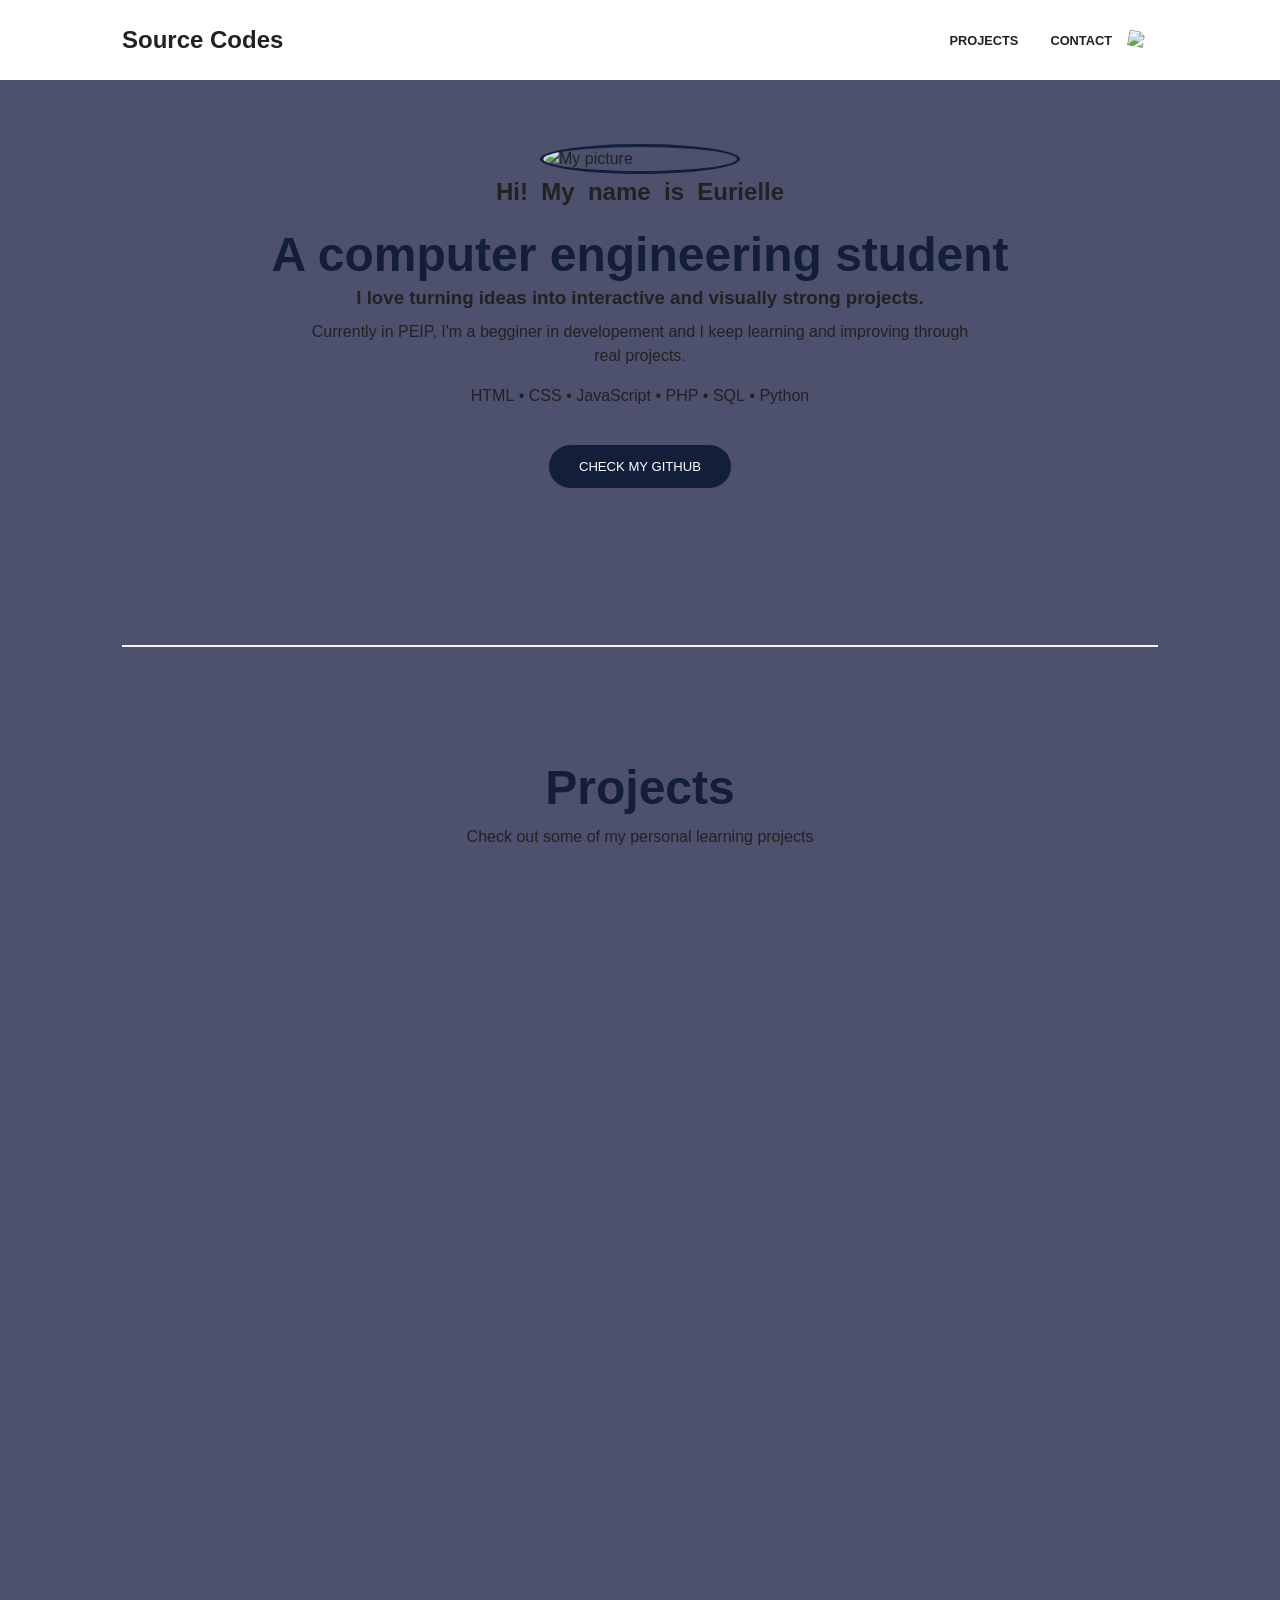
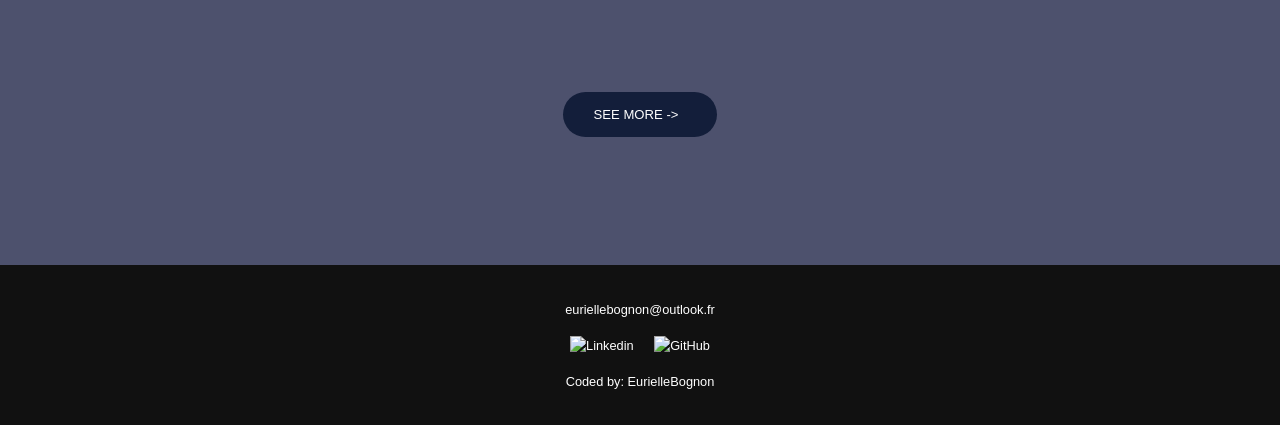
==== site.html @ 770063e3 "Add files via upload" ====
<!DOCTYPE html>
<html lang="en">
  <head>
    <meta charset="UTF-8" />
    <meta name="viewport" content="width=device-width, initial-scale=1.0" />
    <title>Eurielle - Portfolio</title>
    <meta name="title" content="Eurielle - Portfolio" />
    <meta
      name="description"
      content="My portfolio website that shows all my personal coding projects as a student"
    />

    <link rel="stylesheet" href="site.css" />
  </head>
 

  <body>
    <header id="header">
      <nav class="navbar">
        <div class="container">
          <h1 id="codes">
            <a href="https://github.com/CommunityPro/portfolio-html">Source Codes</a> </h1>
          <ul class="nav-menu">
            <li><a class="nav-link" href="#projects">PROJECTS</a></li>
            <li><a class="nav-link" href="#footer">CONTACT</a></li>
  

            <div class="theme-switch">
              
              <label class="toggle-icons" for="switch">
                <input type="checkbox" id="switch" />
                <img class="moon" src="new-moon-vector-icon.jpg" />
                <img class="sun" src="sun.webp" />
              </label>
            </div>
          </ul>
        </div>
      </nav>

      <section class="header-container">
        <img
          class="profile-image"
          src="Capture d'écran 2025-04-04 170551.png"
          alt="My picture"
        />
        <h1 class="wave-text"><span>H</span><span>i</span><span>!</span>
    <span> </span>
    <span>My</span>
    <span> </span>
    <span>name</span>
    <span> </span>
    <span>is</span>
    <span> </span>
    <span>Eurielle</span>
  </h1>

        <div class="content-text">
          <h2>A computer engineering student</h2>
          <h3>I love turning ideas into interactive and visually strong projects.</h3>

          <p>
            Currently in PEIP, I'm a begginer in developement and I keep learning and improving through real projects.
          </p>
          <p class="wave-text languages"><span>HTML</span>
      <span> </span><span>•</span><span> </span>
      <span>CSS</span>
      <span> </span><span>•</span><span> </span>
      <span>JavaScript</span>
      <span> </span><span>•</span><span> </span>
      <span>PHP</span>
      <span> </span><span>•</span><span> </span>
      <span>SQL</span>
      <span> </span><span>•</span><span> </span>
      <span>Python</span>
        </div>
        <a
          href="https://github.com/CommunityPro/portfolio-html"  
          class="btn btn-secondary"
          target="_blank"
          >Check My GitHub</a
        > </section>
    </header>

    <section id="projects" class="project-container container">
      <div class="division"></div>
      <div class="content-text">
        <h2>Projects</h2>
        <p>Check out some of my personal learning projects</p>
      </div>

      <article class="project">
        <div href="" class="card" 
        data-video="videos/project1-demo.mp4" 
        data-github="https://github.com/CommunityPro/project1">     <!--change-->
          <div class="project-info">
            <div class="project-bio">
              <h3>Project One</h3>
              <p>HTML, CSS, JS</p>
            </div>

            <div class="project-link">
              <a href="#" target="_blank"><i class="fab fa-github"></i></a> <a href="#" target="_blank"><i class="fas fa-globe"></i></a>  </div>
          </div>
        </div>

        <div href="" class="card"
        data-video="videos/project1-demo.mp4" 
        data-github="https://github.com/CommunityPro/project1">     <!--change-->
          <div class="project-info">
            <div class="project-bio">
              <h3>Project Two</h3>
              <p>API, HTML, CSS, JS</p>
            </div>

            <div class="project-link">
              <a href="#" target="_blank"><i class="fab fa-github"></i></a>  <a href="#" target="_blank"><i class="fas fa-globe"></i></a>   </div>
          </div>
        </div>

        <div href="" class="card"
        data-video="videos/project1-demo.mp4" 
        data-github="https://github.com/CommunityPro/project1">     <!--change-->
          <div class="project-info">
            <div class="project-bio">
              <h3>Project Three</h3>
              <p>Python</p>
            </div>

            <div class="project-link">
              <a href="#" target="_blank"><i class="fab fa-github"></i></a> <a href="#" target="_blank"><i class="fas fa-globe"></i></a> </div>
          </div>
        </div>

        <div href="" class="card"
        data-video="videos/project1-demo.mp4" 
        data-github="https://github.com/CommunityPro/project1">     <!--change-->
          <div class="project-info">
            <div class="project-bio">
              <h3>Project Four</h3>
              <p>Python</p>
            </div>

            <div class="project-link">
              <a href="#" target="_blank"><i class="fab fa-github"></i></a> <a href="#" target="_blank"><i class="fas fa-globe"></i></a> </div>
          </div>
        </div>

        <div href="" class="card"
        data-video="videos/project1-demo.mp4" 
        data-github="https://github.com/CommunityPro/project1">     <!--change-->
          <div class="project-info">
            <div class="project-bio">
              <h3>Project Five</h3>
              <p>HTML, CSS, JS, API</p>
            </div>

            <div class="project-link">
              <a href="#" target="_blank"><i class="fab fa-github"></i></a> <a href="#" target="_blank"><i class="fas fa-globe"></i></a> </div>
          </div>
        </div>

        <div href="" class="card"
        data-video="videos/project1-demo.mp4" 
        data-github="https://github.com/CommunityPro/project1">     <!--change-->
          <div class="project-info">
            <div class="project-bio">
              <h3>Project Six</h3>
              <p>PHP, MySQL, HTML, CSS, JS</p>
            </div>

            <div class="project-link">
              <a href="#" target="_blank"><i class="fab fa-github"></i></a> <a href="#" target="_blank"><i class="fas fa-globe"></i></a> </div>
          </div>
        </div>
        <div href="" class="card" 
        data-video="videos/project1-demo.mp4" 
        data-github="https://github.com/CommunityPro/project1">     <!--change-->
          <div class="project-info">
            <div class="project-bio">
              <h3>Project Seven</h3>
              <p>PHP, MySQL, HTML, CSS, JS</p>
            </div>

            <div class="project-link">
              <a href="#" target="_blank"><i class="fab fa-github"></i></a> <a href="#" target="_blank"><i class="fas fa-globe"></i></a> </div>
          </div>
        </div>
        
        
        <div id="project-modal" class="modal">
  <div class="modal-content">
    <span class="close">&times;</span>
    <video id="modal-video" controls width="100%"></video>
    <a id="modal-github" href="#" target="_blank" class="btn btn-secondary" style="margin-top: 1rem;">View Source Code</a>
  </div>
</div>

      </article>

      <a href="#" class="btn btn-secondary"
        target="_blank" >See More -><i class="fas fa-arrow-right"></i
      ></a> </section>

    <footer id="footer">
      <div class="container">
        <a href="mailto:euriellebognon@outlook.fr">euriellebognon@outlook.fr</a>
        <div class="social">
          <a href="#" target="_blank"
            ><img src="linkedin.png" alt="Linkedin"/></a>
          <a href="#" target="_blank"><img src="GitHub.png" alt="GitHub" /></a>
        </div>
        <p>Coded by: <a href="" target="_blank">EurielleBognon</a></p> </div>
    </footer>
    <script src="site.js"></script>
  </body>
</html>
---- site.css ----
/* variables */
:root {
  /* Colors */
  --primary-color: #4d516d;
  --secondary-color: #ffd35c;
  --bg-primary: white;
  --text-color: #222222;
  --text-color-two: #ffffff;
  --bg-secondary: #131e3a;
  --card-background: #f4f4f4;
  --bg-secondary-two: #111111;

  --shadow: 0 10px 40px rgba(0, 0, 0, 0.2);

  /* Font Weight */
  --weight-small: 400;
  --weight-semibold: 600;
  --weight-bold: 800;

  /* Max width */
  --width-small: 600px;
  --width-medium: 1100px;
  --width-large: 1300px;
}

[data-theme="dark"] {
  --primary-color: black;
  --secondary-color: #ffd35c;
  --bg-primary: #000000;
  --text-color: #ffffff;
  --text-color-two: #222222;
  --bg-secondary: navy;
  --card-background: #111111;
  --bg-secondary-two: #f4f4f4;
  --shadow: 0 2px 10px rgba(95, 95, 95, 0.2);
}

html {
  font-size: 100%;
  scroll-behavior: smooth;
}

/* Reset default styling */
* {
  margin: 0;
  padding: 0;
  box-sizing: border-box;
}

ul {
  list-style: none;
}

a {
  text-decoration: none;
  color: var(--text-color);
}

/* Main styling */
body {
  background: var(--primary-color);
  color: var(--text-color);
  font-family: "Raleway", sans-serif;
  line-height: 1.5;
}

/* Navbar */
.navbar {
  position: fixed;
  top: 0;
  left: 0;
  right: 0;
  z-index: 20;
  background: var(--bg-primary);
}

h2 {color: var(--bg-secondary);}

.navbar .container {
  display: flex;
  align-items: center;
  justify-content: space-between;
  z-index: 20;
  height: 80px;
  width: 100%;
}

.navbar .nav-menu {
  display: flex;
  align-items: center;
  background: var(--bg-primary);
}

.navbar .nav-link {
  margin: 0 1rem;
  font-size: 0.8rem;
  font-weight: var(--weight-semibold);
}

.navbar #logo img {
  display: block;
  width: 40px;
}

.navbar .btn {
  margin-right: 1.5rem;
}

.fas.fa-arrow-right {
  margin-left: 0.5rem;
  font-size: 0.9rem;
}


/* Hero section */
#header {
  display: flex;
  flex-direction: column;
  height: 100%;
}

.profile-image {
  width: 200px;
  border-radius: 50%;
  animation: bounce 1s infinite alternate;
  border: 3px solid var(--bg-secondary) ;
}

@keyframes bounce {
  from {
    transform: translateY(0px);
  }

  to {
    transform: translateY(-10px);
  }
}

.division {
  width: 100%;
  height: 2px;
  background-color: var(--card-background);
  margin: 5.5rem 0;
}
/* Projects */
#projects {
  display: flex;
  flex-direction: column;
  margin: 2rem auto 5rem;
}

#projects .btn {
  align-self: center;
  margin: 2rem 0;
}

.project {
  display: grid;
  grid-template-columns: repeat(3, 1fr);
  grid-auto-rows: minmax(250px, auto);
  grid-gap: 0.9rem;
}

.card .project-bio p {
  font-size: 0.83rem;
}

.card .project-bio h3 {
  font-size: 0.9rem;
}

.project-info {
  display: flex;
  justify-content: space-between;
  opacity: 0;
  position: relative;
  transition: 0.5s ease-in-out;
}

.project-bio {
  display: flex;
  flex-direction: column;
  justify-content: flex-end;
  position: relative;
  top: 160px;
  left: 10px;
}

/* Footer */
#footer {
  background: #111111;
}

#footer .container {
  display: flex;
  flex-direction: column;
  align-items: center;
  justify-content: center;
  color: #ffffff;
  min-height: 160px;
  text-align: center;
}

#footer a {
  font-size: 0.8rem;
  color: #fff;
}

#footer a:hover {
  opacity: 0.6;
}

#footer .social {
  margin: 0.9rem 0;
}

#footer .social img {
  width: 50px;
  height: 50px;
}

#footer .social a {
  margin: 0 0.5rem;
}

#footer p {
  font-size: 0.8rem;
}

/* Responsiveness */

@media (max-width: 1000px) {
  .project {
    display: grid;
    grid-template-columns: repeat(2, 1fr);
  }
}

@media (max-width: 768px) {
}

@media (max-width: 670px) {
  .navbar .nav-menu {
    position: fixed;
    right: -100vw;
    top: 4.5rem;
    flex-direction: column;
    width: calc(80% - 10px);
    transition: 0.3s;
    box-shadow: var(--shadow);
    padding: 2rem;
    border-radius: 5px;
    align-items: flex-start;
  }

  .navbar .btn {
    margin: 0;
    margin-top: 1rem;
  }

  .nav-menu.active {
    right: 20px;
  }

  .nav-menu .nav-link {
    font-size: 0.9rem;
    margin: 0 0.2rem;
  }

  .nav-menu li {
    margin-bottom: 0.5rem;
    width: 100%;
  }

  .nav-menu .btn {
    width: 100%;
    text-align: center;
    margin-top: 0.5rem;
  }

  .hamburger {
    display: block;
    cursor: pointer;
    padding: 0.2rem 0.4rem;
  }

  .hamburger.active {
    border: 1px dotted gray;
  }

  .hamburger.active .bar:nth-child(2) {
    opacity: 0;
  }

  .hamburger.active .bar:nth-child(1) {
    transform: translateY(6px) rotate(45deg);
  }

  .hamburger.active .bar:nth-child(3) {
    transform: translateY(-8px) rotate(-45deg);
  }
}

@media (max-width: 600px) {
  .project {
    display: grid;
    grid-template-columns: 1fr;
  }

  .header-container .btn {
    border-radius: 5px;
    width: 80%;
  }
}





.container {
  max-width: var(--width-medium);
  margin: 0 auto;
  padding: 1rem 2rem;
}

h1::selection,
h2::selection {
  color: #111;
  background: var(--primary-color);
}

/* Buttons */
.btn {
  display: inline-block;
  padding: 0.75rem 1.9rem;
  border-radius: 30px;
  text-transform: uppercase;
  font-size: 0.82rem;
  transition: 0.3s;
  background-color: #00356b;
}

.btn-primary {
  background: var(--primary-color);
  color: #000000;
}

.btn-secondary {
  margin: 5px 0;
  background-color: var(--bg-secondary);
  color: var(--bg-primary);
}

/* add hover to resume button */
.btn-primary:hover {
  background: var(--secondary-color);
}

/* Dark mode toggle */
#switch {
  display: none;
}

.toggle-icons {
  display: flex;
  justify-content: space-between;
  align-items: center;
  cursor: pointer;
}

/* --- CORRECTED TOGGLE LOGIC --- */

/* Hide images by default to avoid showing both at once if CSS loads slowly */
.toggle-icons img {
  display: none;
}

/* Show moon in light mode (default) */
:root:not([data-theme="dark"]) .moon {
  display: inline-block;
}

/* Show sun in dark mode */
[data-theme="dark"] .sun {
  display: inline-block;
}

/* Your existing transition and rotation logic is fine to keep */
.toggle-icons > img {
  transition: 0.6s cubic-bezier(0.23, 1, 0.32, 1);
  width: 30px;
}

.moon {
  transform: rotate(10deg);
}

#switch:checked + .toggle-icons .moon {
  transform: rotate(250deg);
}

#switch:checked + .toggle-icons .sun {
  transform: rotate(100deg);
}

/* Header Container */
.header-container {
  display: flex;
  flex-direction: column;
  align-items: center;
  justify-content: center;
  margin-top: 8rem;
  padding: 1rem;
}

.header-container > div {
  margin-top: 1rem;
}

.content-text {
  text-align: center;
  margin: 1.5rem 0;
}

.content-text h2 {
  font-size: 3rem;
  line-height: 1.2;
  transition: 0.2s ease-in-out;
}

.content-text p {
  padding: 0.5rem;
  margin: 0 auto;
  max-width: 700px;
}

/* Project cards */
.card {
  padding: 1rem;
  background: var(--card-background);
  color: #ffffff;
  border-radius: 5px;
  transition: 0.4s ease-in-out;
  cursor: pointer;
}

.card a {
  color: #ffffff;
  transition: 0.25s ease-in-out;
  font-size: 1.1rem;
  margin-right: 0.3rem;
}

.card a:hover {
  color: var(--primary-color);
}

.card:hover {
  box-shadow: inset 0 100px 1000px 10px rgba(0, 0, 0, 0.8);
}

.card:hover .project-info {
  opacity: 1;
}

/* Project Images*/ 

/* project 1 */
.card:nth-child(1) {
  background: url(task.png) center center/cover;
}

/* Project 2 */
.card:nth-child(2) {
  background: url(movie.png) center center/cover;
}

/* Project 3 */
.card:nth-child(3) {
  background: url(snake.png) center center/cover;
}

/* Project 4 */
.card:nth-child(4) {
  background: url(morpion.png) center center/cover;
}

/* Project 5 */
.card:nth-child(5) {
  background: url(weather.png) center center/cover;
}

/* Project 6 */
.card:nth-child(6) {
  background: url(login.png) center center/cover;
}

/* Project 7 */
.card:nth-child(7) {
  background: url(quiz.png) center center/cover;
}

/* Media Queries */
@media (max-width: 768px) {
  .header-container {
    margin-top: 7rem;
    text-align: center;
  }

  .content-text h2 {
    font-size: 2.5rem;
  }
}

.wave-text span {
  display: inline-block;
  animation: wave 2s forwards ease-in-out;
}

/* stagger delay automatically */
.wave-text span:nth-child(1) { animation-delay: 0s; }
.wave-text span:nth-child(2) { animation-delay: 0.1s; }
.wave-text span:nth-child(3) { animation-delay: 0.2s; }
.wave-text span:nth-child(4) { animation-delay: 0.3s; }
.wave-text span:nth-child(5) { animation-delay: 0.4s; }
.wave-text span:nth-child(6) { animation-delay: 0.5s; }
.wave-text span:nth-child(7) { animation-delay: 0.6s; }
.wave-text span:nth-child(8) { animation-delay: 0.7s; }
.wave-text span:nth-child(9) { animation-delay: 0.8s; }
.wave-text span:nth-child(10) { animation-delay: 0.9s; }
/* You can keep going or stop here, it loops anyway */

@keyframes wave {
  0%, 100% {
    transform: translateY(0);
  }
  50% {
    transform: translateY(10px);
  }
}

/* slower for languages */
.languages span {
  animation-duration: 2.2s;
}


.modal {
  display: none; 
  position: fixed;
  z-index: 100;
  left: 0;
  top: 0;
  width: 100%;
  height: 100%;
  overflow: auto;
  background-color: rgba(0,0,0,0.8);
}

.modal-content {
  background-color: var(--card-background);
  margin: 10% auto;
  padding: 1rem;
  border-radius: 10px;
  max-width: 700px;
  text-align: center;
  position: relative;
}

.close {
  color: var(--text-color);
  position: absolute;
  top: 10px;
  right: 20px;
  font-size: 2rem;
  font-weight: bold;
  cursor: pointer;
}
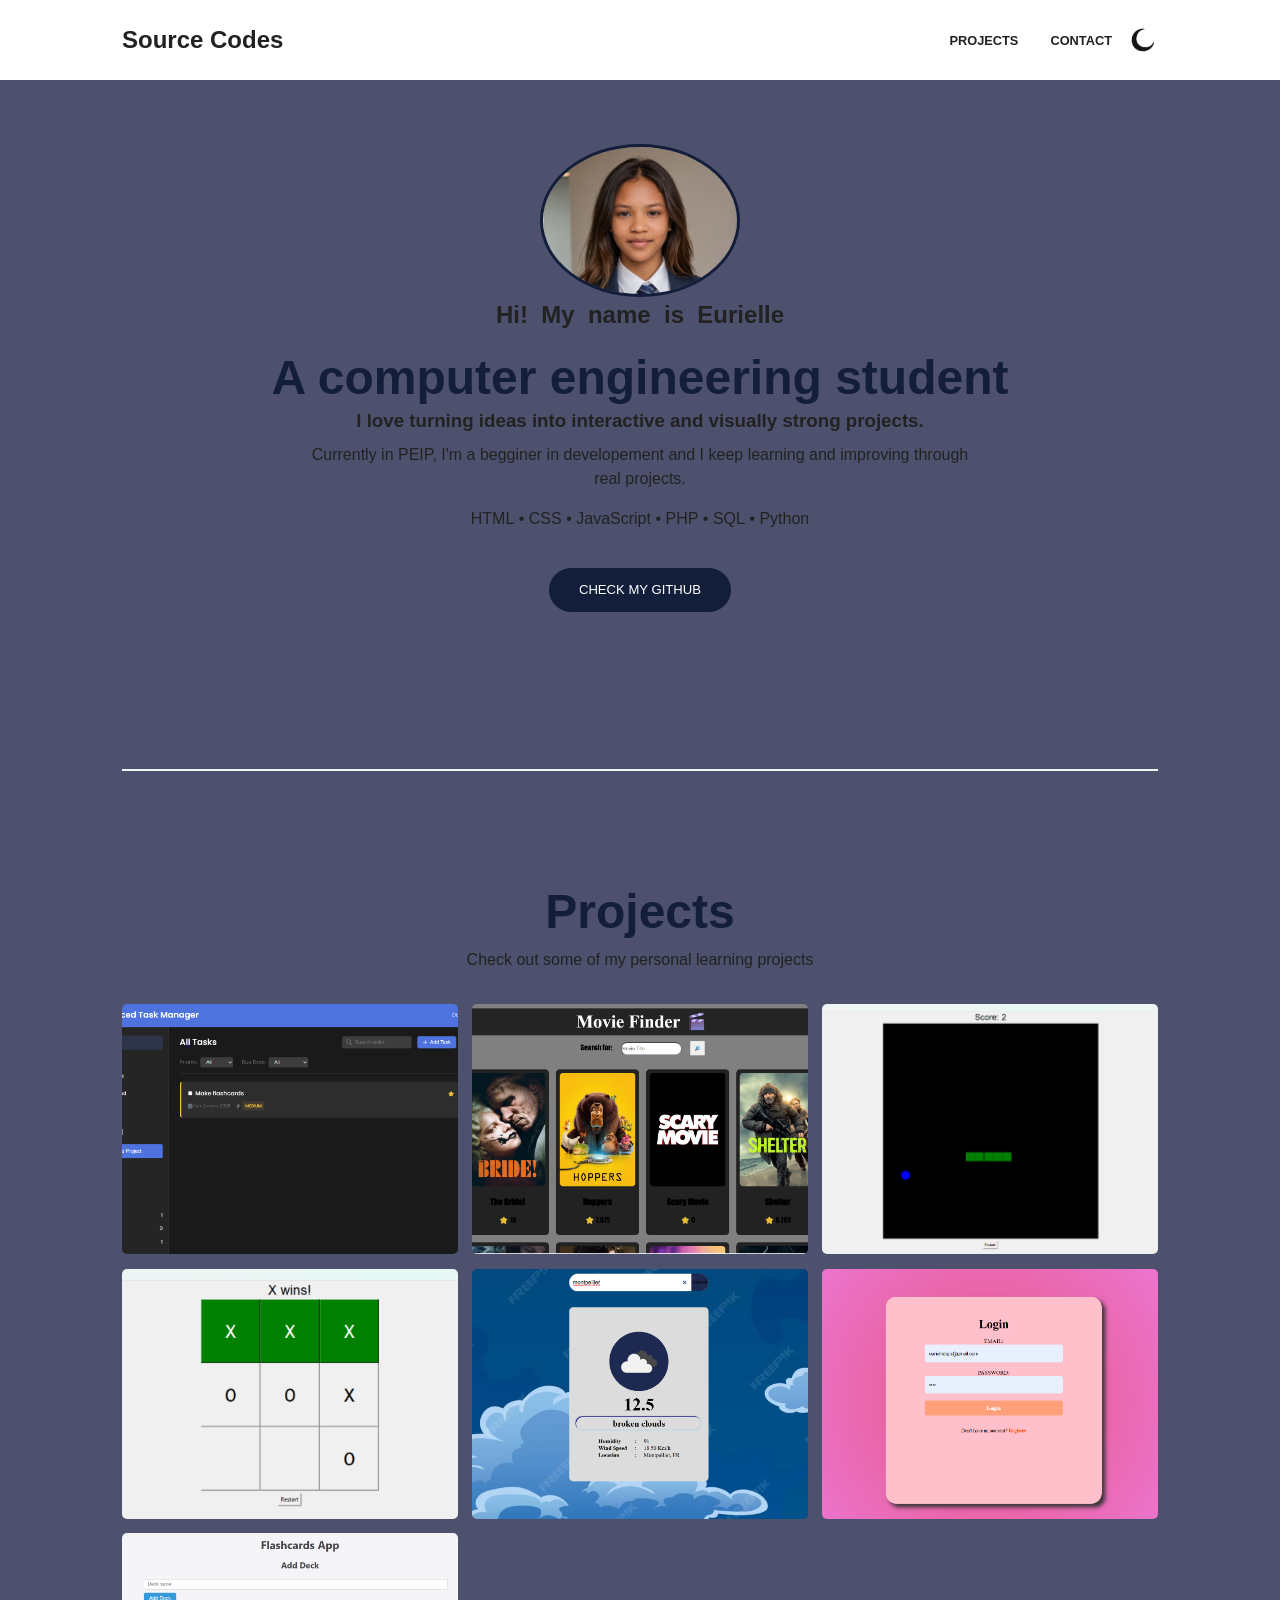
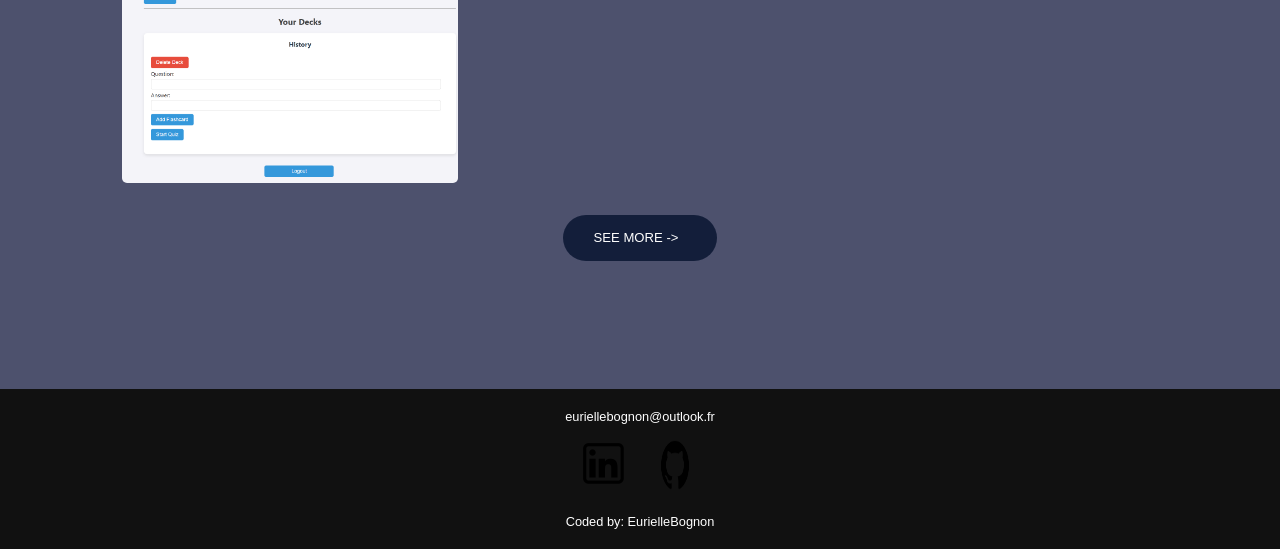
==== commit af5d7946: "Add files via upload" ====
--- a/site.html
+++ b/site.html
@@ -19,7 +19,7 @@
       <nav class="navbar">
         <div class="container">
           <h1 id="codes">
-            <a href="https://github.com/CommunityPro/portfolio-html">Source Codes</a> </h1>
+            <a href="https://github.com/euriellebgn-lgtm">Source Codes</a> </h1>
           <ul class="nav-menu">
             <li><a class="nav-link" href="#projects">PROJECTS</a></li>
             <li><a class="nav-link" href="#footer">CONTACT</a></li>
@@ -74,7 +74,7 @@
       <span>Python</span>
         </div>
         <a
-          href="https://github.com/CommunityPro/portfolio-html"  
+          href="https://github.com/euriellebgn-lgtm"  
           class="btn btn-secondary"
           target="_blank"
           >Check My GitHub</a
@@ -90,8 +90,8 @@
 
       <article class="project">
         <div href="" class="card" 
-        data-video="videos/project1-demo.mp4" 
-        data-github="https://github.com/CommunityPro/project1">     <!--change-->
+        data-video="videoTask.mp4" 
+        data-github="https://github.com/euriellebgn-lgtm/task-manager">     <!--change-->
           <div class="project-info">
             <div class="project-bio">
               <h3>Project One</h3>
@@ -104,8 +104,8 @@
         </div>
 
         <div href="" class="card"
-        data-video="videos/project1-demo.mp4" 
-        data-github="https://github.com/CommunityPro/project1">     <!--change-->
+        data-video="videoMovie.mp4" 
+        data-github="https://github.com/euriellebgn-lgtm/movie-finder">     <!--change-->
           <div class="project-info">
             <div class="project-bio">
               <h3>Project Two</h3>
@@ -118,8 +118,8 @@
         </div>
 
         <div href="" class="card"
-        data-video="videos/project1-demo.mp4" 
-        data-github="https://github.com/CommunityPro/project1">     <!--change-->
+        data-video="videoSnake.mp4" 
+        data-github="https://github.com/euriellebgn-lgtm/snake">     <!--change-->
           <div class="project-info">
             <div class="project-bio">
               <h3>Project Three</h3>
@@ -132,8 +132,8 @@
         </div>
 
         <div href="" class="card"
-        data-video="videos/project1-demo.mp4" 
-        data-github="https://github.com/CommunityPro/project1">     <!--change-->
+        data-video="videoMorpion.mp4" 
+        data-github="https://github.com/euriellebgn-lgtm/xo">     <!--change-->
           <div class="project-info">
             <div class="project-bio">
               <h3>Project Four</h3>
@@ -146,8 +146,8 @@
         </div>
 
         <div href="" class="card"
-        data-video="videos/project1-demo.mp4" 
-        data-github="https://github.com/CommunityPro/project1">     <!--change-->
+        data-video="videoWeather.mp4" 
+        data-github="https://github.com/euriellebgn-lgtm/weatherapp">     <!--change-->
           <div class="project-info">
             <div class="project-bio">
               <h3>Project Five</h3>
@@ -160,8 +160,8 @@
         </div>
 
         <div href="" class="card"
-        data-video="videos/project1-demo.mp4" 
-        data-github="https://github.com/CommunityPro/project1">     <!--change-->
+        data-video="videoQuiz.mp4" 
+        data-github="https://github.com/euriellebgn-lgtm/login-page">     <!--change-->
           <div class="project-info">
             <div class="project-bio">
               <h3>Project Six</h3>
@@ -173,8 +173,8 @@
           </div>
         </div>
         <div href="" class="card" 
-        data-video="videos/project1-demo.mp4" 
-        data-github="https://github.com/CommunityPro/project1">     <!--change-->
+        data-video="videoQuiz.mp4" 
+        data-github="https://github.com/euriellebgn-lgtm/login-page">     <!--change-->
           <div class="project-info">
             <div class="project-bio">
               <h3>Project Seven</h3>
@@ -205,9 +205,9 @@
       <div class="container">
         <a href="mailto:euriellebognon@outlook.fr">euriellebognon@outlook.fr</a>
         <div class="social">
-          <a href="#" target="_blank"
+          <a href="www.linkedin.com/in/eurielle-bognon" target="_blank"
             ><img src="linkedin.png" alt="Linkedin"/></a>
-          <a href="#" target="_blank"><img src="GitHub.png" alt="GitHub" /></a>
+          <a href="https://github.com/euriellebgn-lgtm" target="_blank"><img src="GitHub.png" alt="GitHub" /></a>
         </div>
         <p>Coded by: <a href="" target="_blank">EurielleBognon</a></p> </div>
     </footer>
